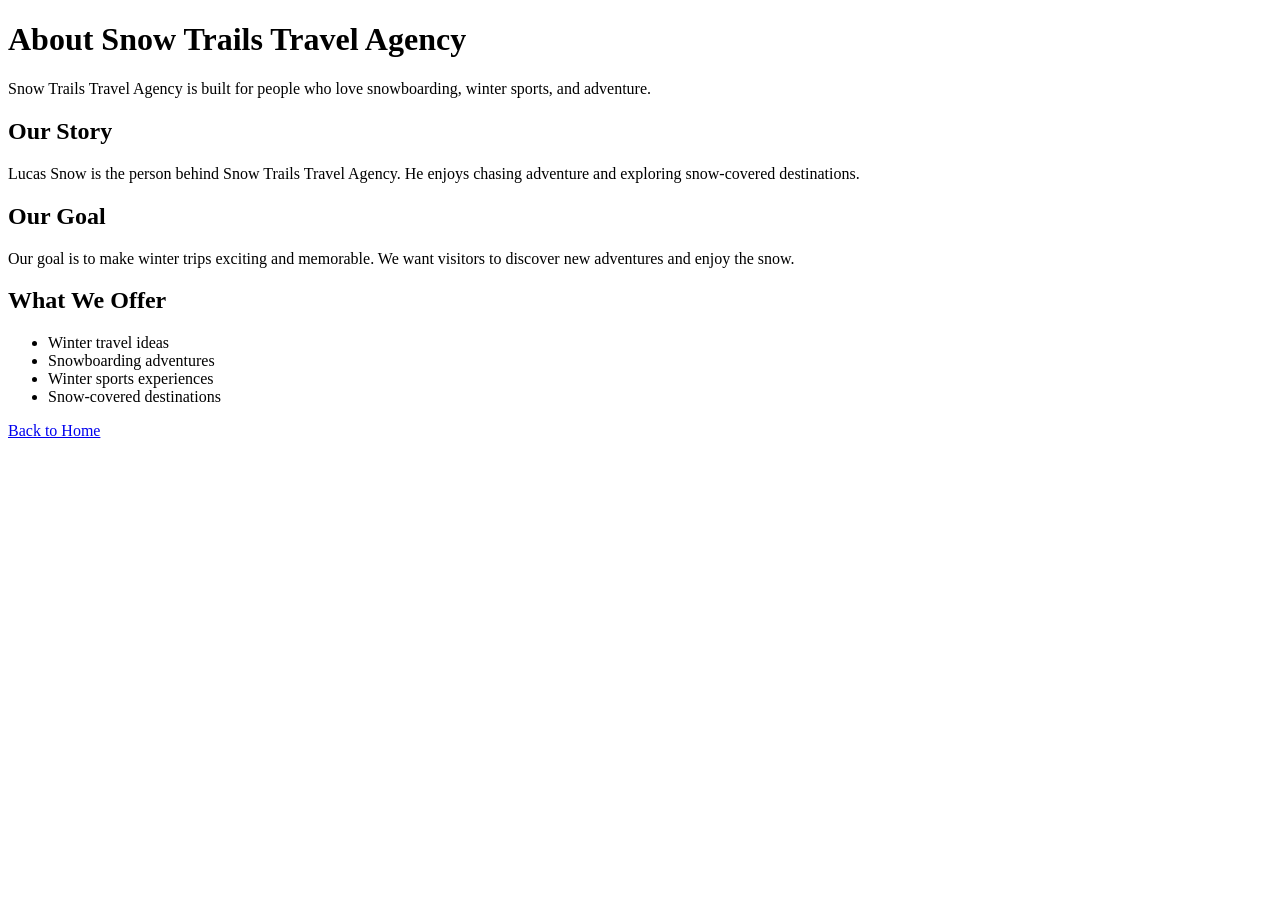
==== about.html @ 4f1bb87a "added home page and about page" ====
<!DOCTYPE html>
<html lang="en">
<head>
    <meta charset="UTF-8">
    <meta name="viewport" content="width=device-width, initial-scale=1.0">
    <title>About Snow Trails</title>
</head>
<body>

    <h1>About Snow Trails Travel Agency</h1>

    <p>
        Snow Trails Travel Agency is built for people who love
        snowboarding, winter sports, and adventure.
    </p>

    <h2>Our Story</h2>

    <p>
        Lucas Snow is the person behind Snow Trails Travel Agency.
        He enjoys chasing adventure and exploring snow-covered destinations.
    </p>

    <h2>Our Goal</h2>

    <p>
        Our goal is to make winter trips exciting and memorable.
        We want visitors to discover new adventures and enjoy the snow.
    </p>

    <h2>What We Offer</h2>

    <ul>
        <li>Winter travel ideas</li>
        <li>Snowboarding adventures</li>
        <li>Winter sports experiences</li>
        <li>Snow-covered destinations</li>
    </ul>

    <p>
        <a href="index.html">Back to Home</a>
    </p>

</body>
</html>
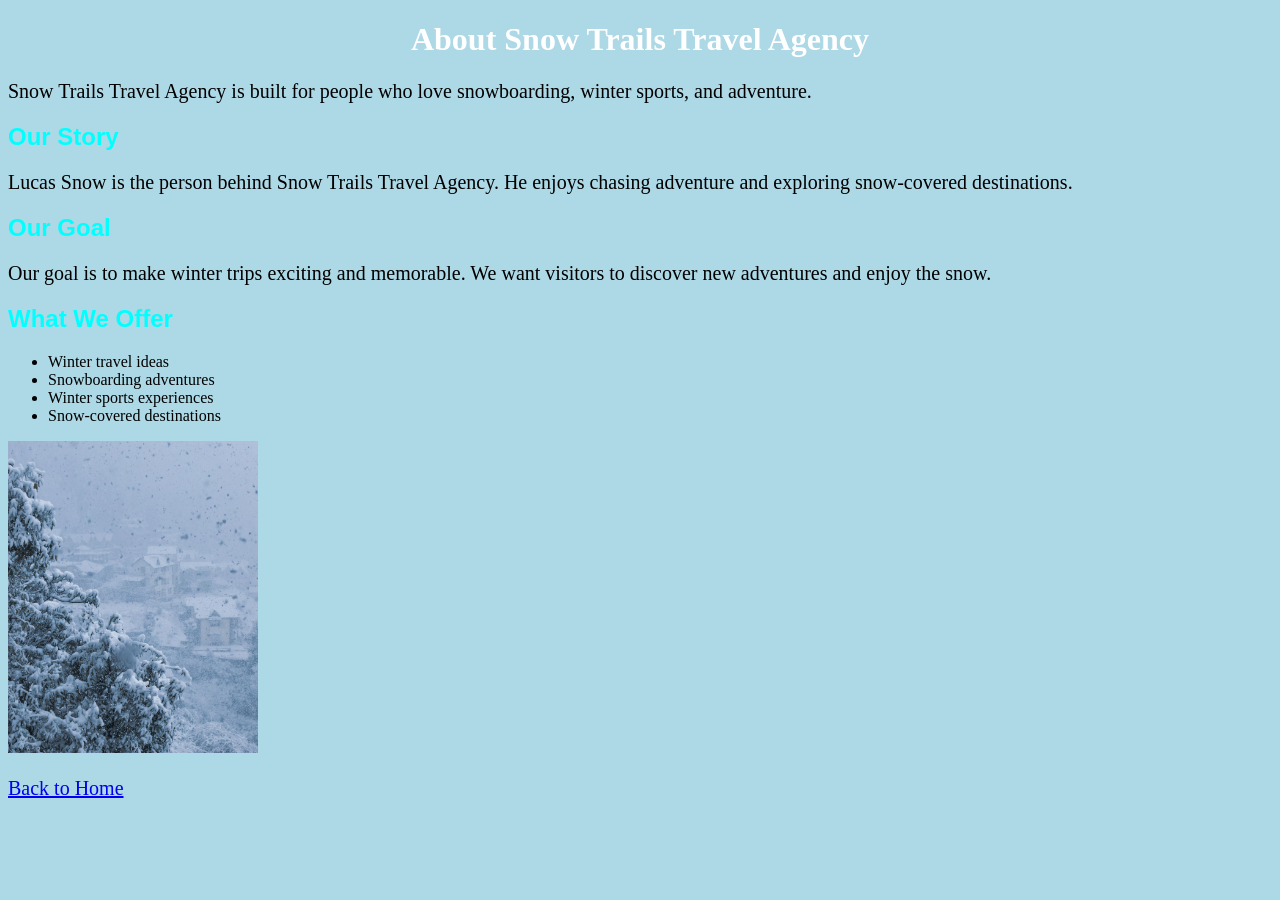
==== commit 4e5d914b: "added css style" ====
--- a/about.html
+++ b/about.html
@@ -6,7 +6,9 @@
     <title>About Snow Trails</title>
 </head>
 <body>
+     
 
+<link rel="stylesheet" href="style.css">
     <h1>About Snow Trails Travel Agency</h1>
 
     <p>
@@ -36,10 +38,12 @@
         <li>Winter sports experiences</li>
         <li>Snow-covered destinations</li>
     </ul>
-
+    
+    <img src="pexels-chalta-phirta-307182428-19390783.jpg" width ="250">
     <p>
         <a href="index.html">Back to Home</a>
     </p>
 
 </body>
 </html>
+
--- a/style.css
+++ b/style.css
@@ -0,0 +1,46 @@
+body {
+  background-color: lightblue;
+
+}
+
+h1 {
+  color: white;
+  text-align: center;
+}
+
+p {
+  font-family: verdana;
+  font-size: 20px;
+}
+
+h2 {
+  font-family: arial;
+  color: cyan;
+}
+nav {
+  display: flex;
+  justify-content: space-between;
+  align-items: center;
+  padding: 20px 40px;
+  background: #222;
+}
+
+.logo {
+  color: white;
+  font-size: 24px;
+  font-weight: bold;
+}
+
+.links {
+  display: flex;
+  gap: 25px;
+}
+
+.links a {
+  color: white;
+  text-decoration: none;
+}
+
+.links a:hover {
+  color: #aaa;
+}
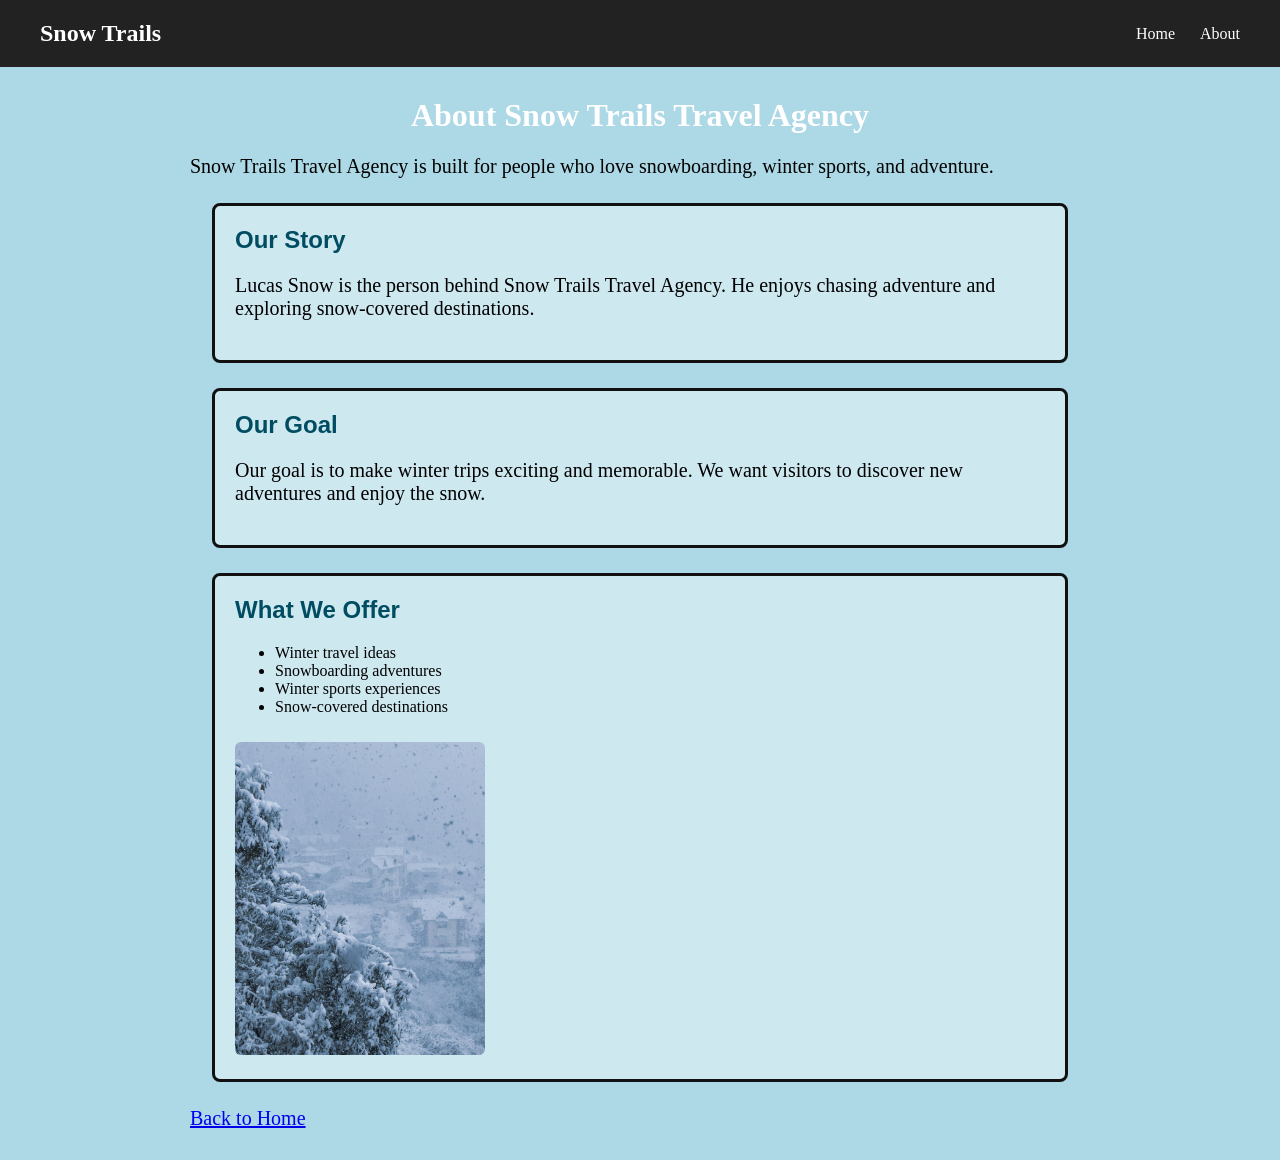
==== commit 50a86429: "lab 4 update use css box model, add background image and use css selectors" ====
--- a/about.html
+++ b/about.html
@@ -4,46 +4,58 @@
     <meta charset="UTF-8">
     <meta name="viewport" content="width=device-width, initial-scale=1.0">
     <title>About Snow Trails</title>
+    <link rel="stylesheet" href="style.css">
 </head>
 <body>
-     
 
-<link rel="stylesheet" href="style.css">
-    <h1>About Snow Trails Travel Agency</h1>
+    <nav>
+      <div class="logo">Snow Trails</div>
+      <div class="links">
+        <a href="index.html">Home</a>
+        <a href="about.html">About</a>
+      </div>
+    </nav>
 
-    <p>
-        Snow Trails Travel Agency is built for people who love
-        snowboarding, winter sports, and adventure.
-    </p>
+    <main class="container">
+        <h1>About Snow Trails Travel Agency</h1>
 
-    <h2>Our Story</h2>
+        <p>
+            Snow Trails Travel Agency is built for people who love
+            snowboarding, winter sports, and adventure.
+        </p>
 
-    <p>
-        Lucas Snow is the person behind Snow Trails Travel Agency.
-        He enjoys chasing adventure and exploring snow-covered destinations.
-    </p>
+        <!-- Task 2: Styled Box Model Sections -->
+        <section class="card">
+            <h2>Our Story</h2>
+            <p>
+                Lucas Snow is the person behind Snow Trails Travel Agency.
+                He enjoys chasing adventure and exploring snow-covered destinations.
+            </p>
+        </section>
 
-    <h2>Our Goal</h2>
+        <section class="card">
+            <h2>Our Goal</h2>
+            <p>
+                Our goal is to make winter trips exciting and memorable.
+                We want visitors to discover new adventures and enjoy the snow.
+            </p>
+        </section>
 
-    <p>
-        Our goal is to make winter trips exciting and memorable.
-        We want visitors to discover new adventures and enjoy the snow.
-    </p>
+        <section class="card">
+            <h2>What We Offer</h2>
+            <ul>
+                <li>Winter travel ideas</li>
+                <li>Snowboarding adventures</li>
+                <li>Winter sports experiences</li>
+                <li>Snow-covered destinations</li>
+            </ul>
+            <img src="pexels-chalta-phirta-307182428-19390783.jpg" width="250" alt="Snow Destination">
+        </section>
 
-    <h2>What We Offer</h2>
-
-    <ul>
-        <li>Winter travel ideas</li>
-        <li>Snowboarding adventures</li>
-        <li>Winter sports experiences</li>
-        <li>Snow-covered destinations</li>
-    </ul>
-    
-    <img src="pexels-chalta-phirta-307182428-19390783.jpg" width ="250">
-    <p>
-        <a href="index.html">Back to Home</a>
-    </p>
+        <p>
+            <a href="index.html">Back to Home</a>
+        </p>
+    </main>
 
 </body>
-</html>
-
+</html>
--- a/style.css
+++ b/style.css
@@ -1,6 +1,8 @@
+/* Original Base Styles */
 body {
   background-color: lightblue;
-
+  margin: 0;
+  padding: 0;
 }
 
 h1 {
@@ -17,6 +19,8 @@
   font-family: arial;
   color: cyan;
 }
+
+/* Original Nav Styles */
 nav {
   display: flex;
   justify-content: space-between;
@@ -36,11 +40,57 @@
   gap: 25px;
 }
 
+/* Task 1: Pseudo-class selector */
 .links a {
   color: white;
   text-decoration: none;
+  font-family: verdana;
 }
 
 .links a:hover {
   color: #aaa;
+}
+
+/* Task 3: Background Image & Additional Background Properties */
+.hero-banner {
+  background-image: linear-gradient(rgba(0, 0, 0, 0.5), rgba(0, 0, 0, 0.5)), url('pexels-fede-arna-6239970.jpg');
+  background-size: cover;
+  background-repeat: no-repeat;
+  background-position: center;
+  background-attachment: fixed;
+  padding: 60px 20px;
+  text-align: center;
+}
+
+/* Task 1: ID Selector */
+#hero-heading {
+  font-size: 38px;
+  margin-bottom: 15px;
+}
+
+/* Page Content Wrapper */
+.container {
+  width: 85%;
+  max-width: 900px;
+  margin: 30px auto;
+}
+
+/* Task 2: CSS Box Model (width, height, padding, margin, border) */
+.card {
+  width: 90%;
+  padding: 20px;
+  margin: 25px auto;
+  border: 3px solid #111;
+  background-color: rgba(255, 255, 255, 0.4);
+  border-radius: 8px;
+}
+
+.card h2 {
+  color: #004d61; /* Darker cyan for readability on light background */
+  margin-top: 0;
+}
+
+.card img {
+  border-radius: 6px;
+  margin-top: 10px;
 }
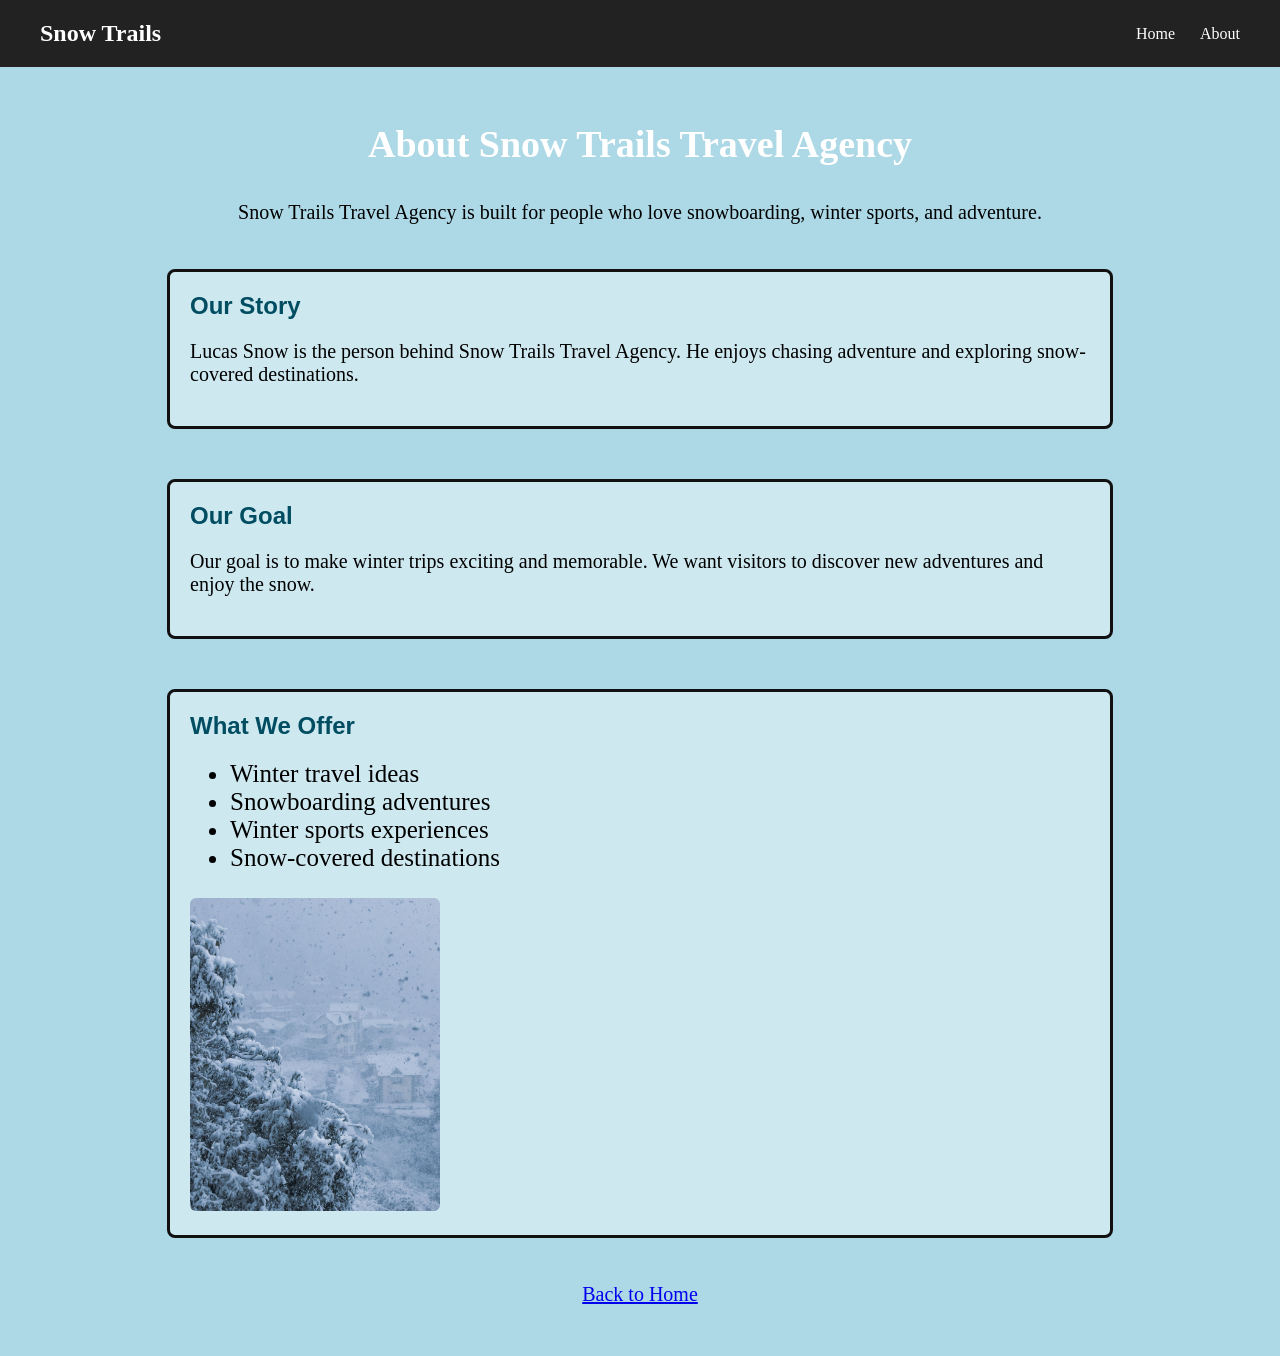
==== commit 48a40e72: "lab week 11 updates" ====
--- a/about.html
+++ b/about.html
@@ -10,21 +10,24 @@
 
     <nav>
       <div class="logo">Snow Trails</div>
+      <!-- NOTE (Change 1 - Lab 11 Hover/Transition): Nav links smoothly transition color on hover and stack on mobile -->
       <div class="links">
         <a href="index.html">Home</a>
         <a href="about.html">About</a>
       </div>
     </nav>
 
+    <!-- (Change 2 - Lab 11 Flexbox & Responsive): .container now uses Flexbox and scales across mobile, tablet, and desktop -->
     <main class="container">
-        <h1>About Snow Trails Travel Agency</h1>
+        <!-- NOTE (Change 3 - Lab 11 Animation): Added id="hero-heading" so the About title also gets the fadeIn animation -->
+        <h1 id="hero-heading">About Snow Trails Travel Agency</h1>
 
         <p>
             Snow Trails Travel Agency is built for people who love
             snowboarding, winter sports, and adventure.
         </p>
 
-        <!-- Task 2: Styled Box Model Sections -->
+       
         <section class="card">
             <h2>Our Story</h2>
             <p>
--- a/style.css
+++ b/style.css
@@ -20,7 +20,6 @@
   color: cyan;
 }
 
-/* Original Nav Styles */
 nav {
   display: flex;
   justify-content: space-between;
@@ -40,18 +39,19 @@
   gap: 25px;
 }
 
-/* Task 1: Pseudo-class selector */
+
 .links a {
   color: white;
   text-decoration: none;
   font-family: verdana;
+  /* NOTE (Change 1 - Lab 11 Transition): Added smooth color transition for the link hover effect */
+  transition: color 0.3s ease;
 }
 
 .links a:hover {
   color: #aaa;
 }
 
-/* Task 3: Background Image & Additional Background Properties */
 .hero-banner {
   background-image: linear-gradient(rgba(0, 0, 0, 0.5), rgba(0, 0, 0, 0.5)), url('pexels-fede-arna-6239970.jpg');
   background-size: cover;
@@ -62,20 +62,32 @@
   text-align: center;
 }
 
-/* Task 1: ID Selector */
+/* NOTE (Change 2): Added a simple fade-in animation for the main heading */
+@keyframes fadeIn {
+  from { opacity: 0; }
+  to { opacity: 1; }
+}
+
 #hero-heading {
   font-size: 38px;
   margin-bottom: 15px;
+  animation: fadeIn 1.2s ease-in;
 }
 
-/* Page Content Wrapper */
+li {
+  font-size: 25px;
+}
+
 .container {
   width: 85%;
   max-width: 900px;
   margin: 30px auto;
+  /*Change 3 Added Flexbox to arrange the cards neatly */
+  display: flex;
+  flex-direction: column;
+  align-items: center;
 }
 
-/* Task 2: CSS Box Model (width, height, padding, margin, border) */
 .card {
   width: 90%;
   padding: 20px;
@@ -93,4 +105,32 @@
 .card img {
   border-radius: 6px;
   margin-top: 10px;
+  max-width: 100%;
+  height: auto;
+}
+
+/* change 4 Added media queries for Mobile (<600px), Tablet (600px-1024px), and Desktop (>1024px) */
+@media screen and (max-width: 599px) {
+  nav {
+    flex-direction: column;
+    gap: 10px;
+  }
+  p, li {
+    font-size: 16px;
+  }
+}
+
+@media screen and (min-width: 600px) and (max-width: 1024px) {
+  .container {
+    width: 92%;
+  }
+  p, li {
+    font-size: 18px;
+  }
+}
+
+@media screen and (min-width: 1025px) {
+  .container {
+    max-width: 1000px;
+  }
 }
